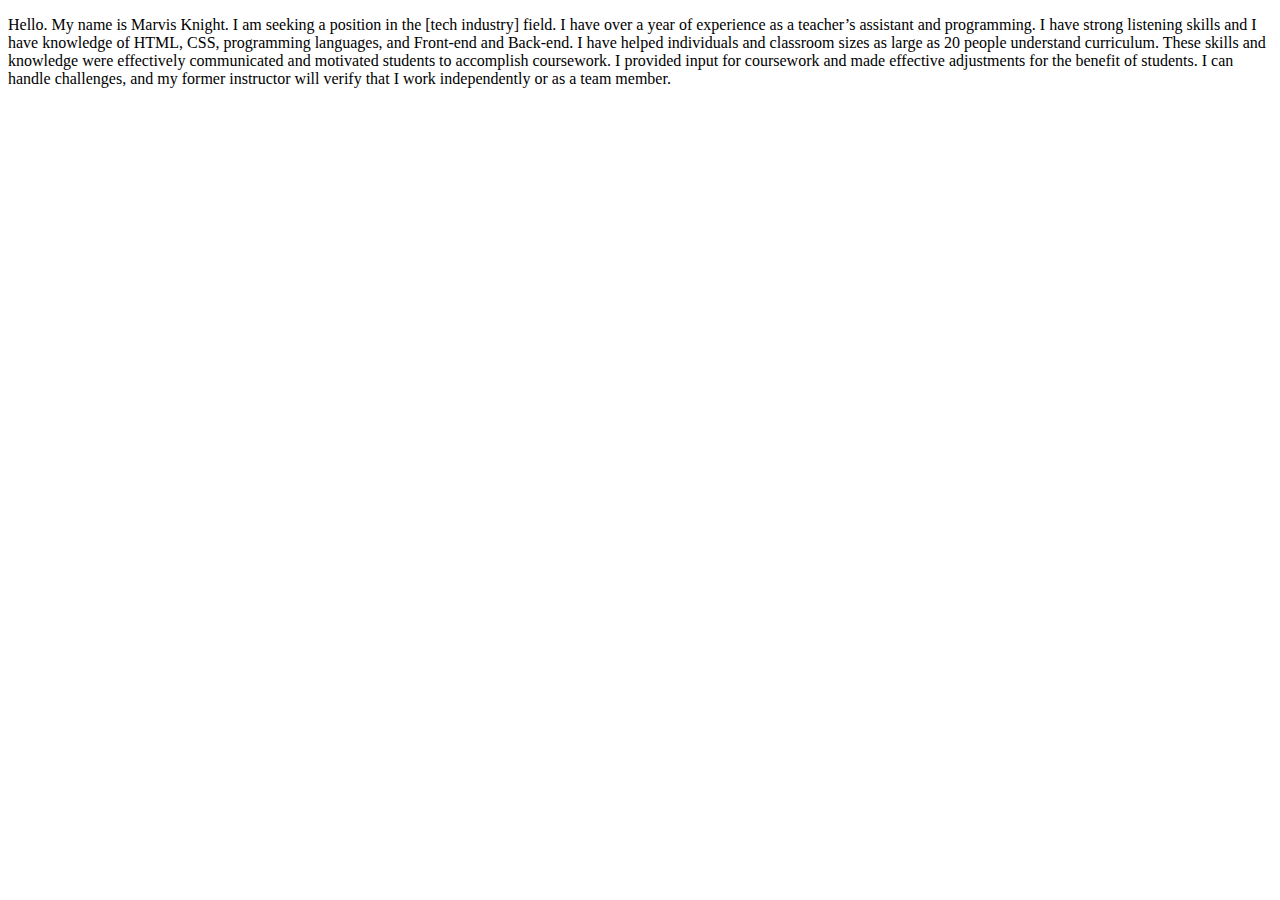
==== about.html @ 0ed2a5d9 "@media queries finished" ====
<!DOCTYPE html>
<html lang="en">
<head>
    <meta charset="UTF-8">
    <meta http-equiv="X-UA-Compatible" content="IE=edge">
    <meta name="viewport" content="width=device-width, initial-scale=1.0">
    <link rel="stylesheet" href="style.css">
    <script src="main.js" defer></script>
    <title>About</title>
</head>
<body>
    <article>
        <p class="article-content">
            Hello. My name is Marvis Knight. 
            I am seeking a position in the [tech industry] field.
            I have over a year of experience as a teacher’s assistant and programming. 
            I have strong listening skills and I have knowledge of HTML, CSS, programming languages, and Front-end and Back-end. 
            I have helped individuals and classroom sizes as large as 20 people understand curriculum. 
            These skills and knowledge were effectively communicated and motivated students to accomplish coursework. 
            I provided input for coursework and made effective adjustments for the benefit of students. 
            I can handle challenges, and my former instructor will verify that I work independently or as a team member.
        </p>
    </article>
</body>
</html>
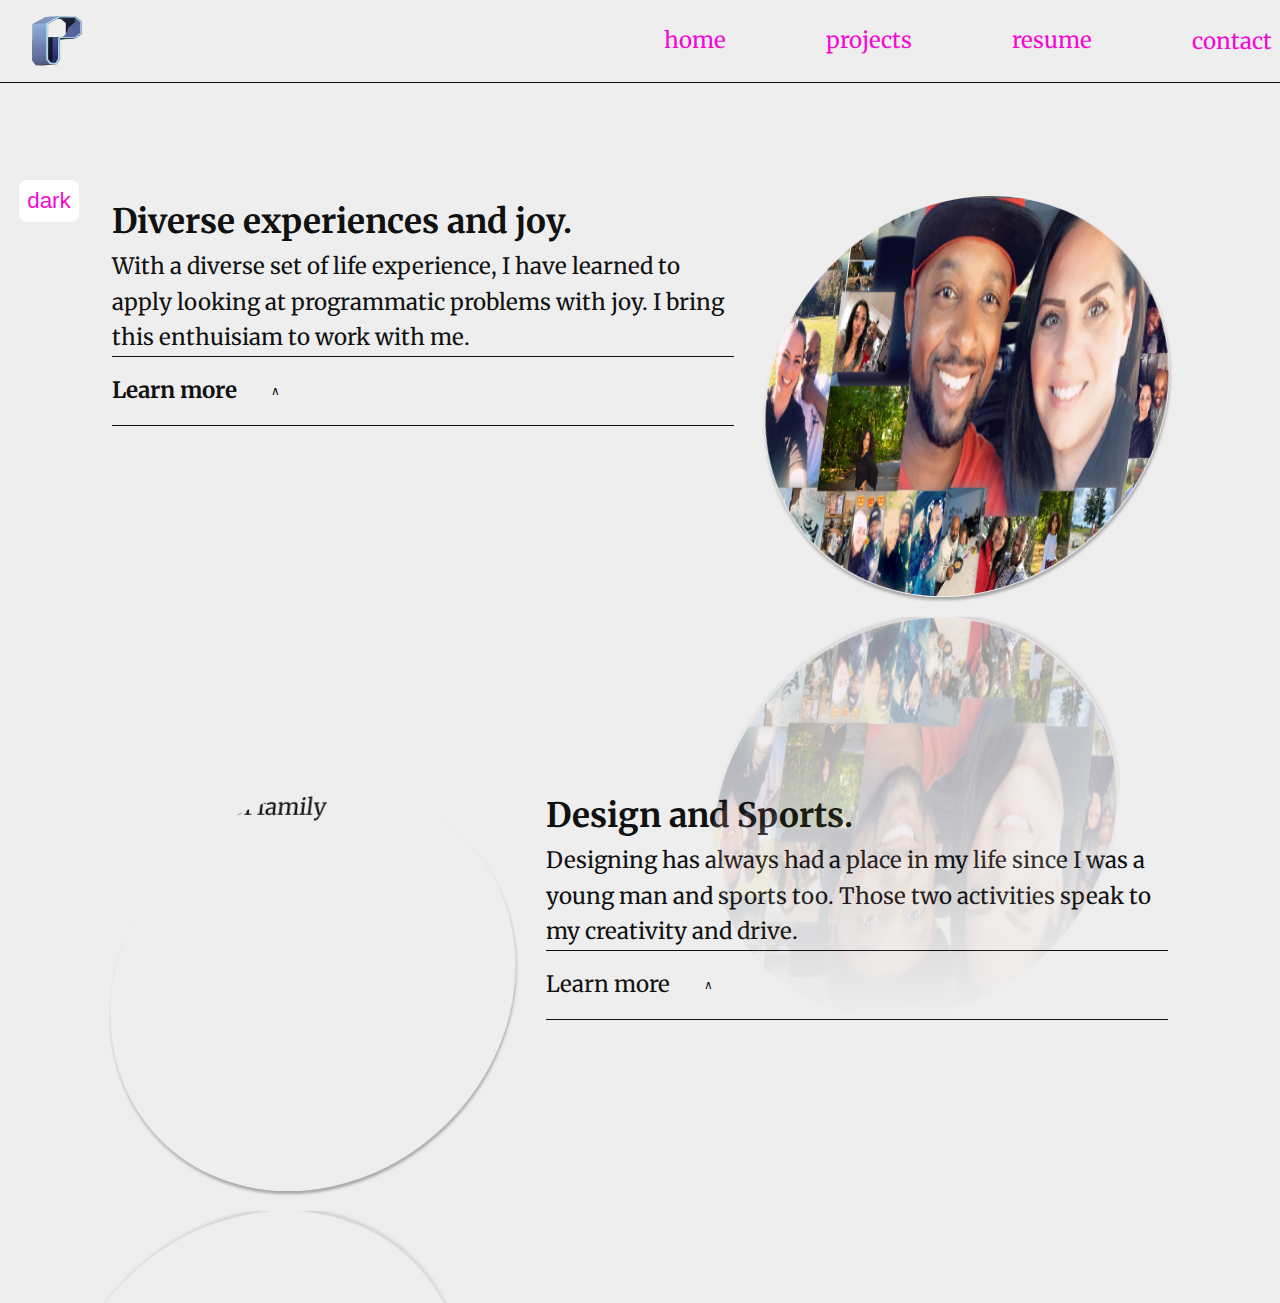
==== commit 389a6434: "working on refactoring 'learn more' panels." ====
--- a/about.html
+++ b/about.html
@@ -4,22 +4,95 @@
     <meta charset="UTF-8">
     <meta http-equiv="X-UA-Compatible" content="IE=edge">
     <meta name="viewport" content="width=device-width, initial-scale=1.0">
-    <link rel="stylesheet" href="style.css">
-    <script src="main.js" defer></script>
+    <link rel="icon" href="./assets/images/favicon.ico" type="image">
+    <link rel="stylesheet" href="./assets/css/main.css">
+    <link rel="preconnect" href="https://fonts.googleapis.com">
+    <link rel="preconnect" href="https://fonts.gstatic.com" crossorigin>
+    <link href="https://fonts.googleapis.com/css2?family=Lobster&display=swap" rel="stylesheet">
+    <script src="./assets/js/main.js" defer></script>
     <title>About</title>
 </head>
-<body>
-    <article>
-        <p class="article-content">
-            Hello. My name is Marvis Knight. 
-            I am seeking a position in the [tech industry] field.
-            I have over a year of experience as a teacher’s assistant and programming. 
-            I have strong listening skills and I have knowledge of HTML, CSS, programming languages, and Front-end and Back-end. 
-            I have helped individuals and classroom sizes as large as 20 people understand curriculum. 
-            These skills and knowledge were effectively communicated and motivated students to accomplish coursework. 
-            I provided input for coursework and made effective adjustments for the benefit of students. 
-            I can handle challenges, and my former instructor will verify that I work independently or as a team member.
-        </p>
-    </article>
+<body id="body" class="about-body">
+    <header class="site-header about-header">
+        <button  type="button" class="hamburger" aria-expanded="false" id="toggle-button">
+            <span class="open">&#x2630;</span>
+            <span class="close">&#x0058;</span>
+        </button>
+        <!-- <img id="user-card" class="user-img" src="./assets/images/image-1.jpg" alt="photo"> -->
+        <img src="./assets/images/logo.png" id="main-icon" class="logo" alt="perspective media logo">
+        <nav id="site-nav">
+            <ul class="first-lv-nav">
+                <li class="lv-1-link link3">
+                    <a href="index.html">home</a>
+                </li>
+                <li class="lv-1-link link1">
+                    <a href="project.html">projects</a>
+                </li>
+                <li class="lv-1-link link2">
+                    <a href="resume.html">resume</a>
+                </li>
+                <li>
+                    <button id="contact" type="button" class="contact-btn contact-link">contact</button>
+                </li>
+            </ul>
+        </nav>
+    </header>
+    <button type="button" name="dark_light" onclick="toggleDarkLight()" title="Toggle dark/light mode" id="btn-toggle-dark" class="btn-dark-mode">dark</button>
+    <div class="intro-section">
+        <div class="about-me">
+            <h2>Diverse experiences and joy.</h2>
+            <p>With a diverse set of life experience, I have learned to apply looking at programmatic problems with joy. I bring this enthuisiam to work with me.</p>
+            <div class="learn-section-1">
+                <div class="learn-panel-1">
+                    <h4>Learn more</h4>
+                    <button type="button" class="btn-learn-panel chevron" onclick="toggleLearnPanel(this)">&and;</button>
+                </div>
+                <p class="project-desc hide-panel">
+                    <span class="paragraph">I have a passion for developing relationships with people around me and solving problems in my life.</span>
+                    <span class="paragraph">With a range of experiences and a diverse group of family, friends, and community I have learned to apply my unique ability to solve problems to solve programmatic problems.</span>
+                    <span class="paragraph">I will bring with me the ability to think outside of the box and apply technical skills that I have developed.</span>
+                </p>
+            </div>
+        </div>
+        <div class="img-section">
+            <img src="./assets/images/personal_pics.png" alt="photos of family" class="personal-pics">
+        </div>
+    </div>
+    <div class="intro-section">
+        <div class="img-section">
+            <img src="./assets/images/kobe.png" alt="photos of family" class="personal-pics">
+        </div>
+        <div class="about-me">
+            <h2>Design and Sports.</h2>
+            <p>Designing has always had a place in my life since I was a young man and sports too. Those two activities speak to my creativity and drive.</p>
+            <div class="learn-section-2">
+                <div class="learn-panel-1">
+                    <label>Learn more</label>
+                    <button type="button" class="btn-learn-panel chevron" onclick="toggleLearnPanel(this)">&and;</button>
+                </div>
+                <p  class="project-desc hide-panel">
+                    <span class="paragraph">I have a passion for developing relationships with people around me and solving problems in my life.</span>
+                    <span class="paragraph">With a range of experiences and a diverse group of family, friends, and community I have learned to apply my unique ability to solve problems to solve programmatic problems.</span>
+                    <span class="paragraph">I will bring with me the ability to think outside of the box and apply technical skills that I have developed.</span>
+                </p>
+            </div>
+        </div>
+    </div>
+    <div id="simpleModal" class="modal">
+        <div class="modal-content">
+            <div class="modal-header">
+                <span class="closeBtn">&times;</span>
+                <h2>Contact Me Here</h2>
+            </div>
+            <div class="modal-body">
+                <p><a href="tel-none-breakspace:+2532057830">Give me a call</a></p>
+                <p>Or</p>
+                <p><a href="mailto:knightmar78@gmail.com">Send me an email</a></p>
+            </div>
+            <div class="modal-footer">
+                <h3>2023 &copy; Marvis Knight</h3>
+            </div>
+        </div>
+    </div>
 </body>
 </html>--- a/assets/css/main.css
+++ b/assets/css/main.css
@@ -0,0 +1,522 @@
+/*******************************************************  Imports *******************************************************/
+@import url('https://fonts.googleapis.com/css2?family=Lobster&family=Merriweather&display=swap');
+@import url('index.css');
+@import url('../css/modal.css');
+@import url('resume.css');
+@import url('about.css');
+@import url('project.css');
+/*************************************************** css variables ***************************************************/
+:root {
+    --perspective-clr-1: #aed8e6;
+    --perspective-clr-2: #a4a9d8;
+    --perspective-clr-3: #282973;
+    --perspective-aclr-1: #f20ad5;
+    --perspective-aclr-2: #333333;
+    --perspective-aclr-3: #d861d8;
+    --primary-clr-1: #fff;
+    --primary-clr-2: #f4f9f9;
+    --primary-clr-3: #7b93c1;
+    --primary-clr-4: #000;
+    --primary-clr-5: #fcf5f0;
+    --primary-clr-6: #cd9a45;
+    --primary-clr-7: rgba(52, 79, 86, .6);
+    --accent-clr-1: #f20ad5;
+    --accent-clr-2: #d861d8;
+    --text-clr-1: #333;
+    --border-radius: 8px;
+    --border: 2px inset #aed8e6;
+    --dot-border: 2px dotted var(--perspective-clr-3);
+    --border-dot: 2px dotted var(--perspective-clr-3);
+    --box-shadow: 5px 5px 6px hsla(218, 31%, 80%, 0.6);
+    --background-clr: rgba(0, 0, 0, 0.4);
+    --bg-clr-1: #111;
+    --bg-clr-2: #eee;
+    --ff-Unna: Unna;
+    --ff-Unna-b: Bold;
+    --ff-Unna-i: Italic;
+    --f-sz: calc(11px + (18 - 11) * ((100vw - 400px) / (940 - 400)));
+    --transition: all ease .3s;
+}
+
+/******************************************************* Generic Clear fix *******************************************************/
+
+* {
+    margin: 0;
+    padding: 0;
+    list-style: none;
+    text-decoration: none;
+}
+
+/******************************************************* desktop *******************************************************/
+
+/* body.dark-mode {
+    background-color:  var(--bg-clr-1);
+    color: var(--bg-clr-2);
+    .hamburger {
+        background-color: var(--bg-clr-1);
+        color: var(--bg-clr-2);
+    }
+    .btn-toggle-dark {
+        background: var(--bg-clr-1);
+        color: var(--bg-clr-2);
+    }
+    .closeBtn {
+        background-color: var(--bg-clr-1);
+        color: var(--bg-clr-2);
+    }
+    .site-header {
+        .project > header {
+            border-bottom: .110rem solid var(--bg-clr-2);
+        }
+        .resume > header {
+            border-bottom: .110rem solid var(--bg-clr-2);
+        }
+
+    }
+}
+
+    body.light-mode {
+        background-color: var(--bg-clr-2);
+        color: var(--bg-clr-1);
+        .hamburger {
+        background-color: var(--bg-clr-2);
+        color: var(--bg-clr-1);
+        }
+        .btn-toggle-dark {
+            background: var(--bg-clr-2);
+            color: var(--bg-clr-1);
+        }
+        .closeBtn {
+            background-color: var(--bg-clr-2);
+            color: var(--bg-clr-1);
+        }
+        .site-header {
+            .project > header {
+                border-bottom: .110rem solid var(--bg-clr-1);
+            }
+            .resume > header {
+                border-bottom: .110rem solid var(--bg-clr-1);
+            }
+
+        }
+    } */
+
+/* @media only screen and (max-width: 2000px) { */
+    /******************************************************* header *******************************************************/
+    /* .dark-mode {
+        background: black;
+        color: var(--primary-clr-1);
+    }
+
+    .btn-dark-mode {
+        padding: .375rem;
+        color: var(--accent-clr-1);
+        background: transparent;
+        border-radius: 8px;
+        border: .15rem solid rgba(255, 255, 255, 0.1);
+        font-size:  var(--f-sz);
+    }
+
+    .btn-dark-mode:hover {
+        background: rgba(255, 255, 255, 0.8);
+    }
+
+
+    .body {
+        position: absolute;
+    }
+
+    .btn-dark-mode {
+        position: absolute;
+        top: 20%;
+        left: 2.5%;
+    }
+
+.site-header {
+    display: flex;
+    justify-content: space-between;
+    align-items: center;
+    padding: 0 2rem;
+    font-size: var(--f-sz);
+    color: var(--accent-clr-1);
+}
+
+*.site-nav {
+    display: flex;
+    justify-content: center;
+    align-items: center;
+    width: 50%;
+}
+
+.user-img {
+    width: 50px;
+    height: 50px;
+    object-fit: cover;
+    object-position: top;
+    border-radius: 50%;
+    border: 3px dotted var(--primary-clr-7);
+    box-shadow: 2px 3px 3px var(--perspective-aclr-2);
+    margin: 1rem 0;
+} */
+
+/******************************************************* nav section *******************************************************/
+
+/* .hamburger {
+    display: none;
+}
+
+.first-lv-nav {
+    display: flex;
+    justify-content: space-between;
+    width: 100%;
+    margin: 0 1.5rem;
+    cursor: pointer;
+}
+
+nav > ul li a {
+    color: var(--accent-clr-1);
+}
+
+.link1 {
+    display: flex;
+    flex-direction: column;
+    text-align: center;
+    cursor: pointer;
+}
+
+.lv-2-link {
+    display: none;
+}
+
+.link1:hover > .lv-2-link {
+    display:flex;
+    flex-direction: column;
+    transition: var(--transition);
+    padding: 0 .2rem;
+}
+
+
+/******************************************************* main content *******************************************************/
+
+
+/* .main-content {
+    background: url("../images/image-2.jpg") 15% 80% no-repeat ;
+    margin: 0 auto;
+    padding: 20rem;
+}
+
+
+
+#landing-page {
+    width: 100%;
+}
+
+.user {
+    display: flex;
+    flex-direction: column;
+    justify-content: center;
+    align-items: center;
+    background: none;
+    padding: 1rem 0;
+    width: 60%;
+}
+
+.contact-btn {
+    display: flex;
+    flex: 1;
+    justify-content: center;
+    font-family:'Merriweather', serif;
+    font-size: 22px;
+    padding: 1rem;
+    margin: 1rem;
+    background: var(--accent-clr-1);
+    color: var(--primary-clr-1);
+    border-radius: 10px;
+    border: none;
+    width: 50%;
+    cursor: pointer;
+}
+
+.user > p {
+    font-family: 'Lobster', cursive;
+    background: none;
+    text-align: center;
+    font-size: 30px;
+    color: var(--primary-clr-1);
+    padding-bottom: .5rem;
+}
+}  */
+
+/******************************************************* tablet *******************************************************/
+
+/* @media only screen and (max-width: 800px) { */
+    /* .dark-mode {
+        background: black;
+        color: var(--primary-clr-1);
+    }
+
+    .btn-dark-mode {
+        padding: .275rem;
+        color: var(--accent-clr-1);
+        background: transparent;
+        border-radius: 8px;
+        border: none;
+        font-size:  var(--f-sz);
+    }
+
+    .site-header {
+        display: flex;
+        justify-content: space-evenly;
+        align-items: center;
+        padding: .5rem 0rem;
+        font-size: var(--f-sz);
+        color: var(--accent-clr-1);
+        margin: 0 auto;
+        width: 100%;
+    }
+
+    .site-nav {
+        display: flex;
+        justify-content: center;
+        align-items: center;
+        width: 50%;
+    }
+
+    .user-img {
+        width: 50px;
+        height: 50px;
+        object-fit: cover;
+        object-position: top;
+        border-radius: 50%;
+        border: 3px dotted var(--primary-clr-7);
+        box-shadow: 2px 3px 3px var(--perspective-aclr-2);
+        margin-right:3rem;
+    } */
+
+
+/******************************************************* main-content *******************************************************/
+
+/* .main-content {
+    width: 450px;
+    height: 600px;
+    background: url("../images/image-4.jpg") 35% 6% no-repeat fixed;
+    margin: 0 auto;
+    padding: 8rem;
+}
+
+.user {
+    display: flex;
+    flex-direction: column;
+    width: 100%;
+}
+
+.user > p {
+    font-family: 'Lobster', cursive;
+    background: none;
+    text-align: center;
+    font-size: 40px;
+    color: var(--primary-clr-1);
+}
+
+.contact-btn {
+    display: flex;
+    flex: 1;
+    justify-content: center;
+    font-family:'Merriweather', serif;
+    font-size: 36px;
+    padding: 1rem;
+    margin: 1rem;
+    background: var(--accent-clr-1);
+    color: var(--primary-clr-1);
+    border-radius: 10px;
+    border: none;
+    width: 50%;
+    cursor: pointer;
+}
+
+.contact-btn:hover {
+    background: var(--accent-clr-2);
+} */
+
+
+/******************************************************* site-nav *******************************************************/
+
+/* #site-nav {
+    width: 60%;
+}
+
+.hamburger {
+    display: none;
+}
+} */
+
+/******************************************************* mobile *******************************************************/
+/* @media  only screen and (max-width: 400px){ */
+
+    /* .dark-mode {
+        background: black;
+        color: var(--primary-clr-1);
+}
+
+.btn-dark-mode {
+    padding: .575rem;
+    color: var(--accent-clr-1);
+    background: transparent;
+    border-radius: 8px;
+    border: .15rem solid rgba(255, 255, 255, 0.1);
+    font-size:  var(--f-sz);
+}
+
+.btn-dark-mode:hover {
+    background: var(--accent-clr-1);
+    color: white;
+}
+
+.body {
+    position: absolute;
+}
+
+.btn-dark-mode {
+    float: top;
+    position: absolute;
+    top: 20%;
+    left: 5%;
+}
+
+.site-header {
+    display: flex;
+    justify-content: space-between;
+    align-content: center;
+    padding: 0;
+    font-size: 18px;
+    color: var(--accent-clr-1);
+    width: 90%;
+}
+
+.site-nav {
+    display: flex;
+    justify-content: center;
+    align-items: center;
+    width: 50%;
+}
+
+.site-header {
+    flex: 1;
+}
+
+#site-nav {
+    width: 90%;
+}
+
+.hamburger {
+    display: flex;
+    flex-direction: column;
+    border: none;
+    color: #12366f;
+    font-size: 24px;
+    font-weight: 600;
+    padding: 0;
+    transition: all ease-in-out .6s;
+    margin-left: .4rem;
+    background: transparent
+}
+
+.first-lv-nav {
+    display: flex;
+    justify-content: space-between;
+    width: 90%;
+    margin-right: .5rem;
+    cursor: pointer;
+}
+
+[aria-expanded="false"] .close {
+    display: none;
+}
+
+[aria-expanded="false"] ~ #site-nav {
+    width: 0%;
+    overflow: hidden;
+    transition: all 0.6s;
+}
+
+[aria-expanded="true"] .open {
+    display: flex;
+}
+
+[aria-expanded="true"] ~ #site-nav {
+    width: 100%;
+}
+
+[aria-expanded="true"] .open {
+    display: none;
+}
+
+[aria-expanded="true"] {
+    order: 1;
+}
+
+#site-nav {
+    width: 0%;
+    overflow: hidden;
+    transition: all 0.6s;
+}
+
+.link1 {
+    display: flex;
+    flex-direction: column;
+    text-align: center;
+    cursor: pointer;
+}
+
+    .user-img {
+    display: none;
+} */
+
+
+/******************************************************* main-content *******************************************************/
+
+/* .main-content {
+    width: 200px;
+    height: 600px;
+    background: url("../images/mk.JPG") 49% 30% no-repeat fixed;
+    margin: 0 auto;
+    padding: 6rem;
+}
+
+.user {
+    display: flex;
+    flex-direction: column;
+    width: 100%;
+    margin: 60% 60% 0 60%;
+}
+
+.user > p {
+    font-family: 'Lobster', cursive;
+    background: none;
+    text-align: center;
+    font-size: 18px;
+    color: var(--primary-clr-1);
+    padding-bottom: .5rem;
+}
+
+.contact-btn {
+    display: flex;
+    flex: 1;
+    justify-content: center;
+    font-family:'Merriweather', serif;
+    font-size: 14px;
+    padding: 1rem;
+    margin: 1rem;
+    background: var(--accent-clr-1);
+    color: var(--primary-clr-1);
+    border-radius: 10px;
+    border: none;
+    width: 50%;
+    cursor: pointer;
+}
+
+.contact-btn:hover {
+    background: var(--accent-clr-2);
+} */
+
+/* } */
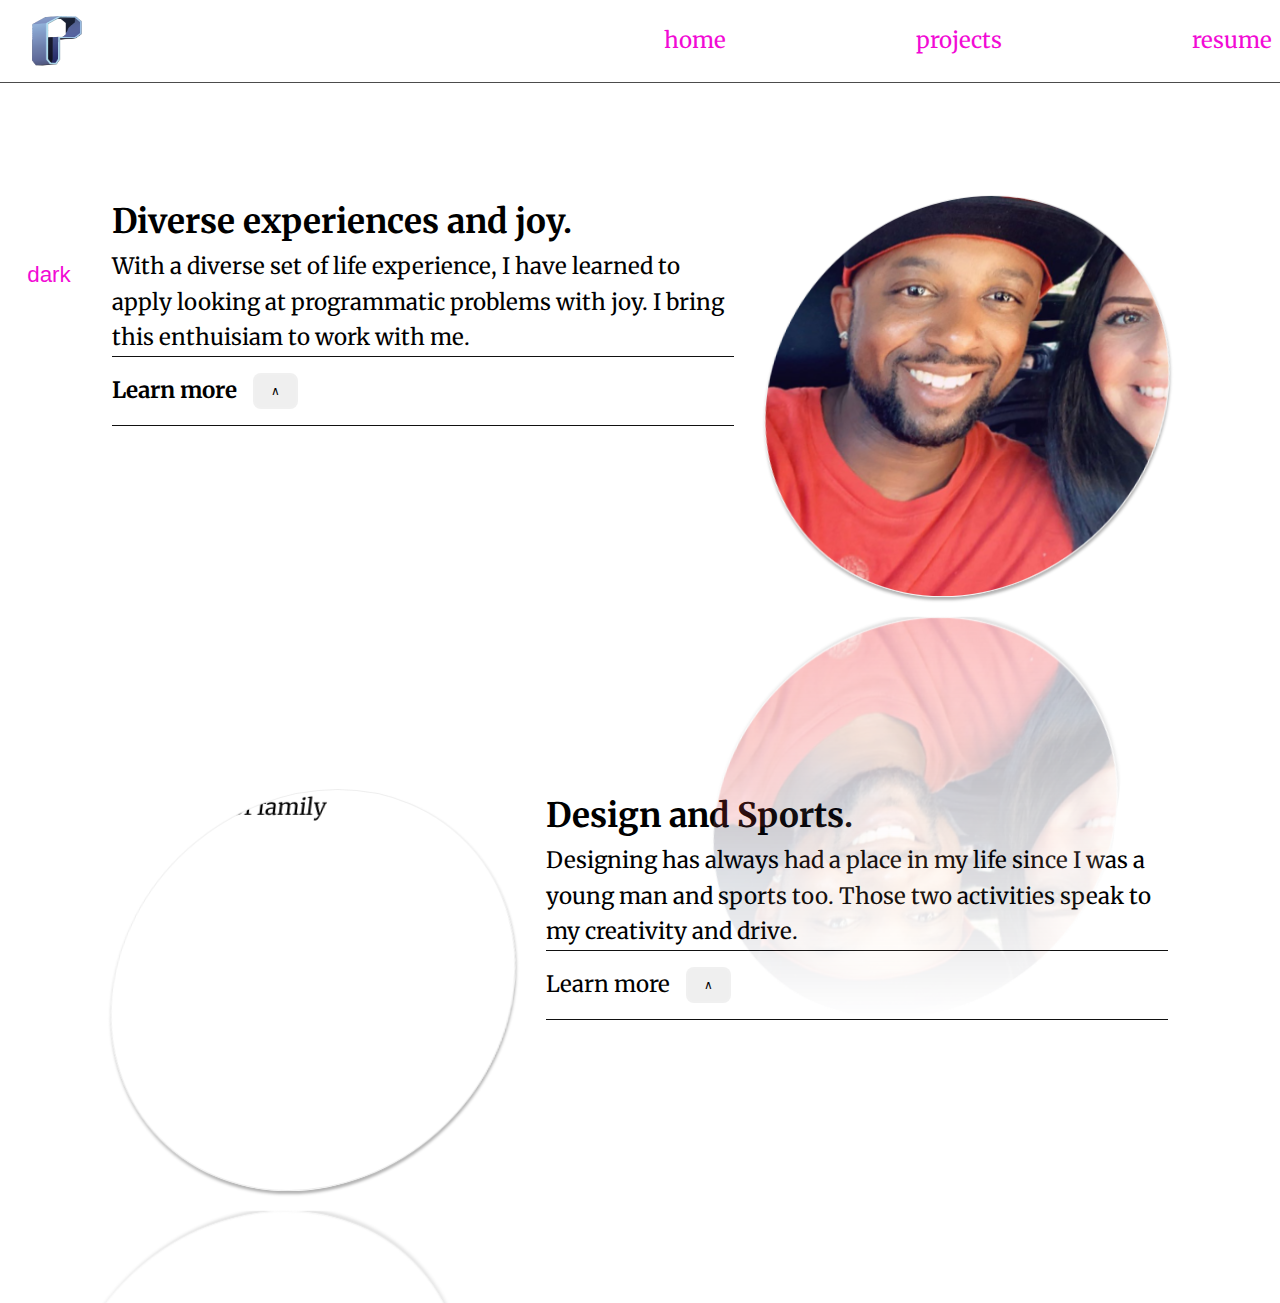
==== commit 1b47ea70: "adding chat app" ====
--- a/about.html
+++ b/about.html
@@ -5,11 +5,11 @@
     <meta http-equiv="X-UA-Compatible" content="IE=edge">
     <meta name="viewport" content="width=device-width, initial-scale=1.0">
     <link rel="icon" href="./assets/images/favicon.ico" type="image">
-    <link rel="stylesheet" href="./assets/css/main.css">
+    <link id="theme" rel="stylesheet" href="../assets/css/main.css">
     <link rel="preconnect" href="https://fonts.googleapis.com">
     <link rel="preconnect" href="https://fonts.gstatic.com" crossorigin>
     <link href="https://fonts.googleapis.com/css2?family=Lobster&display=swap" rel="stylesheet">
-    <script src="./assets/js/main.js" defer></script>
+    <script src="../assets/js/main.js" defer></script>
     <title>About</title>
 </head>
 <body id="body" class="about-body">
@@ -30,9 +30,6 @@
                 </li>
                 <li class="lv-1-link link2">
                     <a href="resume.html">resume</a>
-                </li>
-                <li>
-                    <button id="contact" type="button" class="contact-btn contact-link">contact</button>
                 </li>
             </ul>
         </nav>
@@ -55,7 +52,7 @@
             </div>
         </div>
         <div class="img-section">
-            <img src="./assets/images/personal_pics.png" alt="photos of family" class="personal-pics">
+            <img src="./assets/images/mm_knight.png" alt="photos of family" class="personal-pics">
         </div>
     </div>
     <div class="intro-section">
@@ -65,32 +62,16 @@
         <div class="about-me">
             <h2>Design and Sports.</h2>
             <p>Designing has always had a place in my life since I was a young man and sports too. Those two activities speak to my creativity and drive.</p>
-            <div class="learn-section-2">
+            <div class="learn-section-1">
                 <div class="learn-panel-1">
                     <label>Learn more</label>
                     <button type="button" class="btn-learn-panel chevron" onclick="toggleLearnPanel(this)">&and;</button>
                 </div>
                 <p  class="project-desc hide-panel">
-                    <span class="paragraph">I have a passion for developing relationships with people around me and solving problems in my life.</span>
-                    <span class="paragraph">With a range of experiences and a diverse group of family, friends, and community I have learned to apply my unique ability to solve problems to solve programmatic problems.</span>
-                    <span class="paragraph">I will bring with me the ability to think outside of the box and apply technical skills that I have developed.</span>
+                    <span class="paragraph">This magizine cover was my first magazine cover, using Adobe Photoshop.</span>
+                    <span class="paragraph">Although I no longer play too many sports, I still am motivated to succeed at what I'm doing. I learn about myself as a designer each time I design a block of code, website, or any thing progamatic. </span>
+                    <span class="paragraph">As an artise, I love to work with other developers. I am often provided the plearsure of learning a new way to consider something I am doing and discover an appreciation for how other developers are achieving programmatic success. </span>
                 </p>
-            </div>
-        </div>
-    </div>
-    <div id="simpleModal" class="modal">
-        <div class="modal-content">
-            <div class="modal-header">
-                <span class="closeBtn">&times;</span>
-                <h2>Contact Me Here</h2>
-            </div>
-            <div class="modal-body">
-                <p><a href="tel-none-breakspace:+2532057830">Give me a call</a></p>
-                <p>Or</p>
-                <p><a href="mailto:knightmar78@gmail.com">Send me an email</a></p>
-            </div>
-            <div class="modal-footer">
-                <h3>2023 &copy; Marvis Knight</h3>
             </div>
         </div>
     </div>
--- a/assets/css/main.css
+++ b/assets/css/main.css
@@ -49,57 +49,88 @@
 
 /******************************************************* desktop *******************************************************/
 
-/* body.dark-mode {
+body.dark-mode {
+    /* this is the general background for the body and color */
     background-color:  var(--bg-clr-1);
     color: var(--bg-clr-2);
+/* this is specific instances in which I want to change during the eventState */
+    .about-header,
+    .project-header,
+    .resume {
+        border-bottom: .110rem solid var(--bg-clr-2);
+    }
+
+    .learn-section-1 {
+        border-top: 1px solid var(--bg-clr-2);
+        border-bottom: 1px solid var(--bg-clr-2);
+    }
+
+    .chevron {
+        background-color: var(--bg-clr-1);
+        color: var(--bg-clr-2);
+    }
+
+    .chevron:hover {
+        background: var(--accent-clr-1);
+    }
+
     .hamburger {
         background-color: var(--bg-clr-1);
         color: var(--bg-clr-2);
     }
+
     .btn-toggle-dark {
         background: var(--bg-clr-1);
         color: var(--bg-clr-2);
     }
+
     .closeBtn {
-        background-color: var(--bg-clr-1);
-        color: var(--bg-clr-2);
-    }
-    .site-header {
-        .project > header {
-            border-bottom: .110rem solid var(--bg-clr-2);
-        }
-        .resume > header {
-            border-bottom: .110rem solid var(--bg-clr-2);
-        }
-
-    }
+        background-color: var(--accent-clr-1);
+        color: var(--bg-clr-1);
+    }
+
 }
 
     body.light-mode {
         background-color: var(--bg-clr-2);
         color: var(--bg-clr-1);
+
+        .project-header,
+        .about-header,
+        .resume {
+            border-bottom: .110rem solid var(--bg-clr-1);
+        }
+
+        .learn-section-1 {
+            border-top: 1px solid var(--bg-clr-1);
+            border-bottom: 1px solid var(--bg-clr-1);
+        }
+
+        .chevron {
+            background-color: var(--bg-clr-2);
+            color: var(--bg-clr-1);
+        }
+
+        .chevron:hover {
+            background: var(--accent-clr-1);
+            color: var(--bg-clr-2);
+        }
+
         .hamburger {
         background-color: var(--bg-clr-2);
         color: var(--bg-clr-1);
         }
+
         .btn-toggle-dark {
             background: var(--bg-clr-2);
             color: var(--bg-clr-1);
         }
+
         .closeBtn {
-            background-color: var(--bg-clr-2);
-            color: var(--bg-clr-1);
-        }
-        .site-header {
-            .project > header {
-                border-bottom: .110rem solid var(--bg-clr-1);
-            }
-            .resume > header {
-                border-bottom: .110rem solid var(--bg-clr-1);
-            }
-
-        }
-    } */
+            background-color: var(--accent-clr-1);
+            color: var(--bg-clr-2);
+        }
+    }
 
 /* @media only screen and (max-width: 2000px) { */
     /******************************************************* header *******************************************************/
